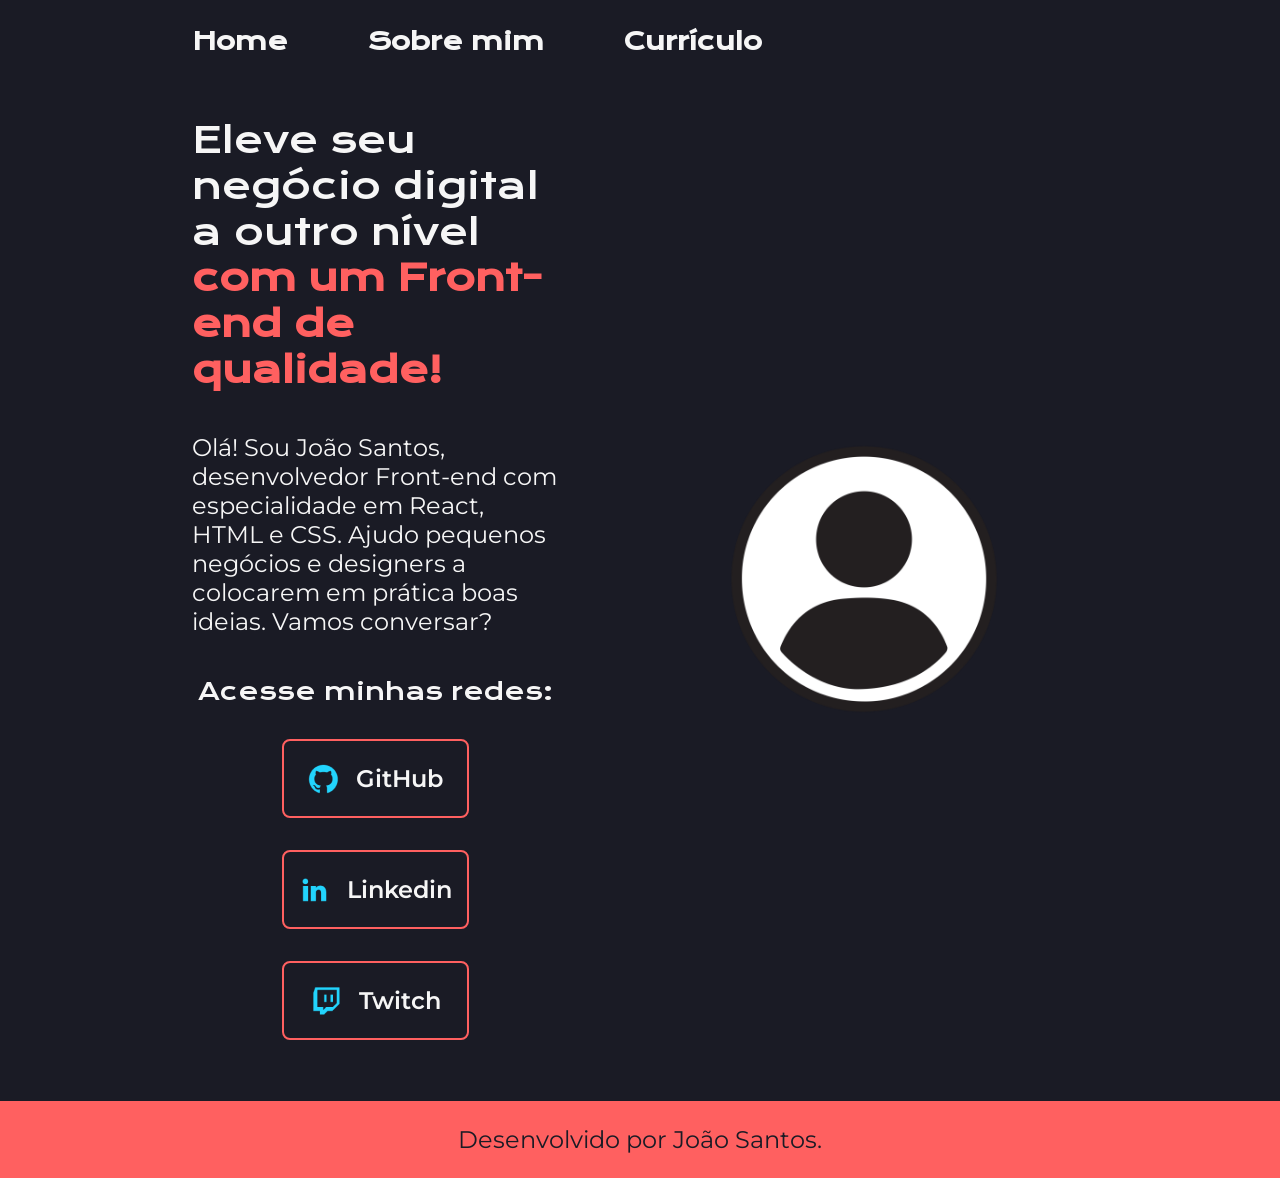
==== index.html @ e107e28a "Add files via upload" ====
<!DOCTYPE html>
<html lang="pt-br">

<head>
    <meta charset="UTF-8">
    <meta http-equiv="X-UA-Compatible" content="IE=edge">
    <meta name="viewport" content="width=device-width, initial-scale=1.0">
    <title>Portfólio</title>
    <link rel="stylesheet" href="./styles/style.css">
</head>

<body>
    <header class="cabecalho">
        <nav class="cabecalho__menu">
            <a href="index.html" class="cabecalho__menu__link">Home</a>
            <a href="about.html" class="cabecalho__menu__link">Sobre mim</a>
            <a href="resume.html" class="cabecalho__menu__link">Currículo</a>
        </nav>
    </header>
    <main class="apresentacao">
        <section class="apresentacao__conteudo">
            <h1 class="apresentacao__conteudo__titulo">
                Eleve seu negócio digital a outro nível
                <strong class="titulo-destaque">
                    com um Front-end de qualidade!
                </strong>
            </h1>
            <p class="apresentacao__conteudo__texto">
                Olá! Sou <a href="#" class="apresentacao__conteudo__texto__nome">João Santos</a>, desenvolvedor Front-end com especialidade em React, HTML e CSS. Ajudo pequenos
                negócios e designers a colocarem em prática boas ideias. Vamos conversar?
            </p>
            <div class="apresentacao__links">
                <h2 class="apresentacao__links__subtitulo">Acesse minhas redes:</h2>
                <a href="#" class="apresentacao__links__navegacao">
                    <img src="./assets/github.png" alt="GitHub Logo">
                    GitHub
                </a>
                <a href="#" class="apresentacao__links__navegacao">
                    <img src="./assets/linkedin.png" alt="GitHub Logo">
                    Linkedin
                </a>
                <a href="#" class="apresentacao__links__navegacao">
                    <img src="./assets/twitch.png" alt="GitHub Logo">
                    Twitch
                </a>
            </div>
        </section>
        <img src="./assets/user.png" alt="Imagem de usuário" class="apresentacao__imagem">
    </main>
    <footer class="rodape">
        <p>Desenvolvido por João Santos.</p>
    </footer>
</body>

</html>
---- styles/style.css ----
@import url('https://fonts.googleapis.com/css2?family=Krona+One&family=Montserrat:ital,wght@0,100..900;1,100..900&display=swap');

:root {
    --cor-primaria: #1a1b25;
    --cor-terciaria: #F6F6F6;
    --cor-secundaria: #FF6060;
    --cor-hover: #8D99AE;

    --fonte-principal: "Krona One", sans-serif;
    --fonte-secundaria: "Montserrat", sans-serif;
}

/* Variáveis são usadas dessa forma e servem para armazenar valores padrões 
que serão muitas vezes repetidos no código e que, com futuras atualizações, 
poderão ser alterados */

* {
    margin: 0;
    padding: 0;
}

body {
    box-sizing: border-box;
    background-color: var(--cor-primaria);
    color: var(--cor-terciaria);
}

.cabecalho {
    padding: 2% 0 0 15%;
}

.cabecalho__menu {
    display: flex;
    gap: 80px;
}

.cabecalho__menu__link {
    font-family: var(--fonte-principal);
    font-size: 1.5rem;   /* rem é uma unidade de medida relativa e responsiva, 1 rem equivale a 16px */
    font-weight: 600;
    color: var(--cor-terciaria);
    text-decoration: none;
    transition: 0.3s;
}

.cabecalho__menu__link:hover {
    color: var(--cor-secundaria);
}

.apresentacao {
    display: flex;
    align-items: center;
    justify-content: space-between;
    padding: 4.75% 15%;
    gap: 82px;
}

.apresentacao__conteudo {
    width: 50%;
    display: flex;
    flex-direction: column;
    gap: 40px;
}

.apresentacao__conteudo__titulo {
    font-size: 2.25rem;
    font-family: var(--fonte-principal);
    font-weight: 400;
    font-style: normal;
}

.titulo-destaque {
    color: var(--cor-secundaria);
}

.apresentacao__conteudo__texto {
    font-size: 1.5rem;
    font-family: var(--fonte-secundaria);
    font-optical-sizing: auto;
    font-weight: 400;
    font-style: normal;
}

.apresentacao__conteudo__texto__nome {
    font-size: 1.5rem;
    font-family: var(--fonte-secundaria);
    font-optical-sizing: auto;
    font-weight: 400;
    font-style: normal;
    text-decoration: none;
    color: var(--cor-terciaria);
    transition: 0.3s;
}

.apresentacao__conteudo__texto__nome:hover {
    color: var(--cor-secundaria)
}

.apresentacao__links {
    display: flex;
    justify-content: space-between;
    flex-direction: column;
    align-items: center;
    gap: 32px;
}

.apresentacao__links__subtitulo {
    font-family: var(--fonte-principal);
    font-weight: 400;
    font-size: 1.5rem;
}

.apresentacao__links__navegacao {
    display: flex;
    justify-content: center;
    gap: 16px;
    align-items: center;
    width: 50%;
    text-align: center;
    border-radius: 8px;
    font-size: 1.5rem;
    padding: 21.5px 0;
    text-decoration: none;
    color: #f6f6f6;
    font-family: var(--fonte-secundaria);
    font-weight: 600;
    border: 2px solid var(--cor-secundaria);
    transition: 0.3s;
}

.apresentacao__links__link:hover {
    background-color: var(--cor-hover);
}

.apresentacao__imagem {
    width: 50%;
}

.rodape {
    color: #1A1B25;
    background-color: var(--cor-secundaria);
    padding: 24px;
    text-align: center;
    font-family: var(--fonte-secundaria);
    font-size: 1.5rem;
    font-weight: 400;
}

/* Aba Currículo */

.curriculo-cabecalho {
    display: flex;
    flex-direction: column;
    padding: 5% 15%;
    gap: 40px;
}

.curriculo-cabecalho1 {
    display: flex;
    flex-direction: column;
    gap: 15px;
}

.curriculo-cabecalho1__nome {
    text-transform: uppercase;
    font-family: var(--fonte-principal);
    font-weight: 600;
    font-size: 3rem;
    color: var(--cor-secundaria);
}

.curriculo-cabecalho1__carreira {
    font-family: var(--fonte-secundaria);
    font-weight: 400;
    font-size: 1.5rem;
}

.curriculo-cabecalho__contato {
    display: flex;
    gap: 10px;
    align-items: center;
}

.curriculo-cabecalho__contato img {
    width: 5%;
}

.curriculo-cabecalho__contato p {
    font-family: var(--fonte-secundaria);
    font-weight: 400;
    font-size: 1.25rem;
}

.corpo {
    display: flex;
    flex-direction: column;
    gap: 80px;
    font-family: var(--fonte-secundaria);
    font-weight: 400;
    font-size: 1rem;
    padding: 0 15% 5% 15%;
}

.corpo__objetivos {
    display: flex;
    flex-direction: column;
    gap: 40px;
}

.corpo__objetivos h2 {
    font-size: 1.75rem;
    text-transform: uppercase;
    font-family: var(--fonte-principal);
    color: var(--cor-secundaria);
}

.corpo__objetivos p {
    font-size: 1.5rem;
    text-align: justify;
}

.corpo__formacao {
    display: flex;
    flex-direction: column;
    gap: 40px;
}

.corpo__formacao h2 {
    font-size: 1.75rem;
    text-transform: uppercase;
    font-family: var(--fonte-principal);
    color: var(--cor-secundaria);
}

.corpo__formacao__formacoes {
    display: flex;
    flex-direction: column;
    gap: 10px;
}

.corpo__formacao__formacoes h3 {
    text-transform: uppercase;
    font-size: 1.6rem;
}

.corpo__formacao__formacoes p {
    font-size: 1.25rem;
}

@media (max-width: 1200px){

    .cabecalho{
        padding: 10%;
    }

    .cabecalho__menu{
        justify-content: center;
        gap: 5%;
    }

    .apresentacao{
        flex-direction: column-reverse;
        padding: 5%;
    }

    .apresentacao__conteudo	{
        width: auto;
    }

    /* Tela currículo */

    .curriculo-cabecalho{
        padding: 5%;
    }

    .corpo{
        padding: 5%;
    }
}
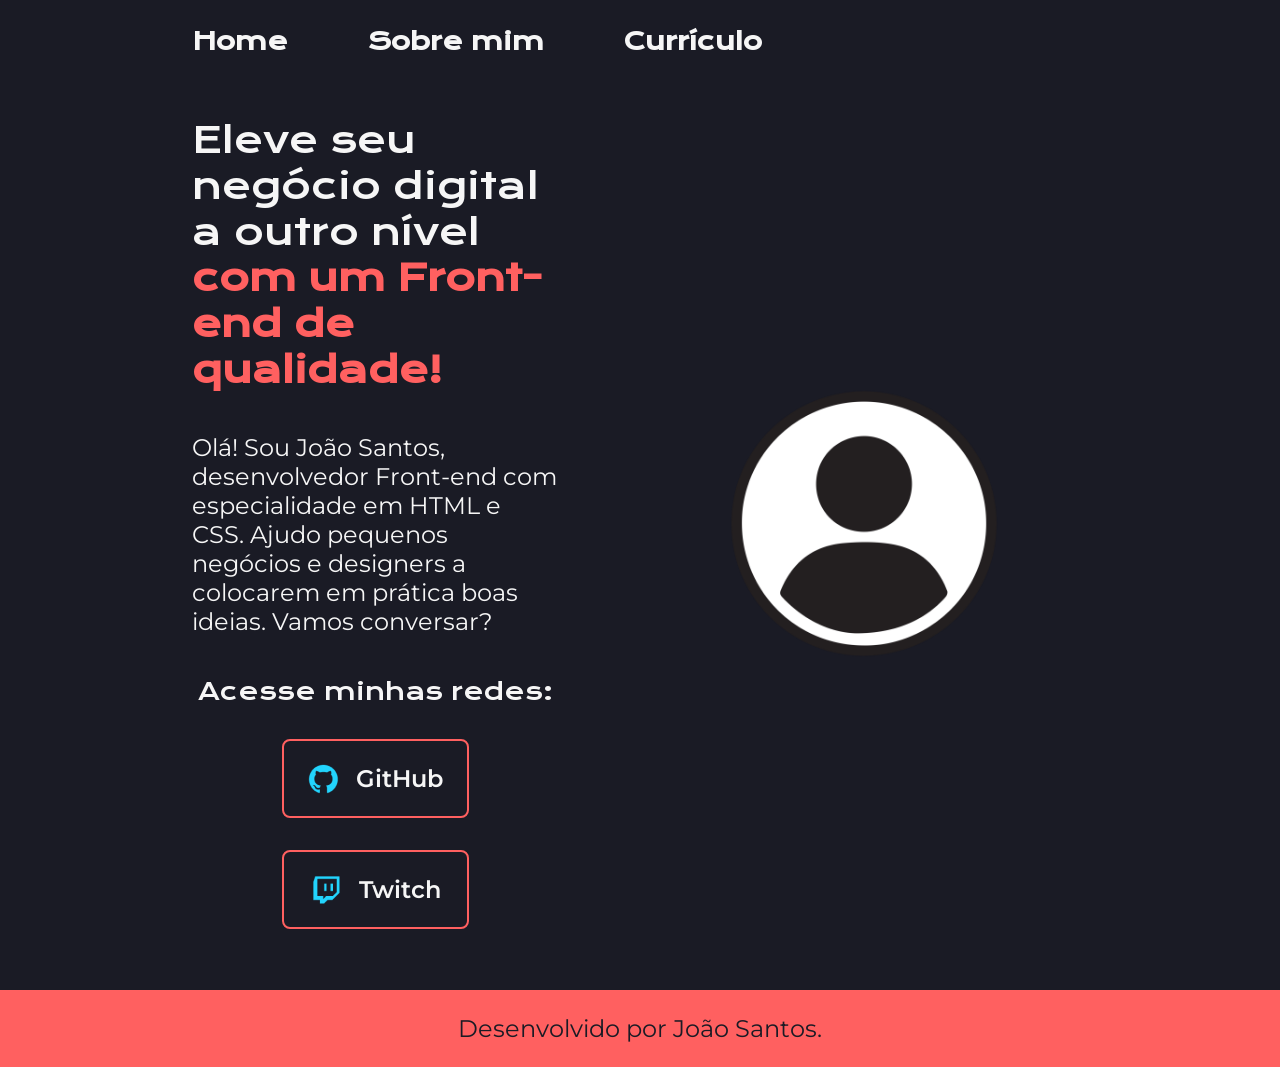
==== commit 6624fa94: "Alterações no texto e nos links da página principal, adicionando o redirecionamento para minhas outr" ====
--- a/index.html
+++ b/index.html
@@ -26,21 +26,17 @@
                 </strong>
             </h1>
             <p class="apresentacao__conteudo__texto">
-                Olá! Sou <a href="#" class="apresentacao__conteudo__texto__nome">João Santos</a>, desenvolvedor Front-end com especialidade em React, HTML e CSS. Ajudo pequenos
+                Olá! Sou <a href="resume.html" class="apresentacao__conteudo__texto__nome">João Santos</a>, desenvolvedor Front-end com especialidade em HTML e CSS. Ajudo pequenos
                 negócios e designers a colocarem em prática boas ideias. Vamos conversar?
             </p>
             <div class="apresentacao__links">
                 <h2 class="apresentacao__links__subtitulo">Acesse minhas redes:</h2>
-                <a href="#" class="apresentacao__links__navegacao">
+                <a href="https://github.com/JgSantos12"  target="_blank" class="apresentacao__links__navegacao">
                     <img src="./assets/github.png" alt="GitHub Logo">
                     GitHub
                 </a>
-                <a href="#" class="apresentacao__links__navegacao">
-                    <img src="./assets/linkedin.png" alt="GitHub Logo">
-                    Linkedin
-                </a>
-                <a href="#" class="apresentacao__links__navegacao">
-                    <img src="./assets/twitch.png" alt="GitHub Logo">
+                <a href="https://www.twitch.tv/jotagegexis21"  target="_blank" class="apresentacao__links__navegacao">
+                    <img src="./assets/twitch.png" alt="Twitch Logo">
                     Twitch
                 </a>
             </div>
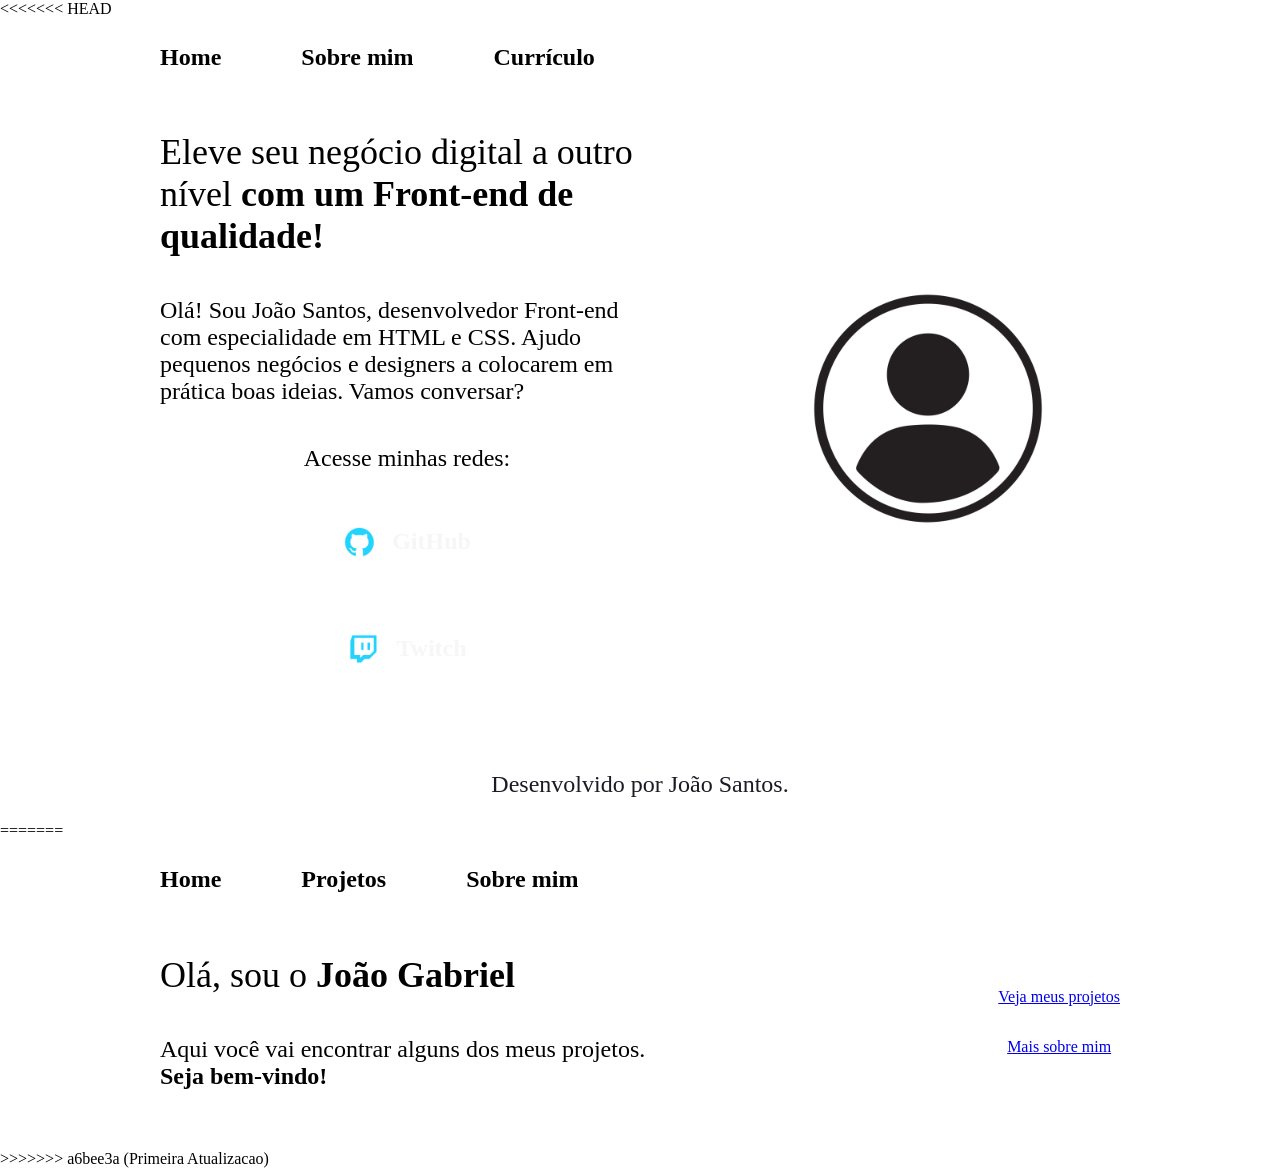
==== commit 51dcfd41: "Primeira Atualizacao do Portfolio" ====
--- a/index.html
+++ b/index.html
@@ -1,3 +1,4 @@
+<<<<<<< HEAD
 <!DOCTYPE html>
 <html lang="pt-br">
 
@@ -48,4 +49,42 @@
     </footer>
 </body>
 
+=======
+<!DOCTYPE html>
+<html lang="pt-br">
+
+<head>
+    <meta charset="UTF-8">
+    <meta http-equiv="X-UA-Compatible" content="IE=edge">
+    <meta name="viewport" content="width=device-width, initial-scale=1.0">
+    <title>Portfólio - Home</title>
+    <link rel="stylesheet" href="./styles/style.css">
+</head>
+
+<body>
+    <header class="cabecalho">
+        <nav class="cabecalho__menu">
+            <a href="index.html" class="cabecalho__menu__link">Home</a>
+            <a href="projects.html" class="cabecalho__menu__link">Projetos</a>
+            <a href="about.html" class="cabecalho__menu__link">Sobre mim</a>
+        </nav>
+    </header>
+    <main class="apresentacao">
+        <div class="apresentacao__conteudo">
+            <h1 class="apresentacao__conteudo__titulo">
+                Olá, sou o <strong class="titulo-destaque"> João Gabriel</strong>
+            </h1>
+            <p class="apresentacao__conteudo__texto">
+                Aqui você vai encontrar alguns dos meus projetos. <br>
+                <strong class="titulo-destaque"> Seja bem-vindo!</strong>
+            </p>
+        </div>
+        <div class="apresentacao__links">
+            <a href="projects.html" class="apresentacao__link">Veja meus projetos</a>
+            <a href="about.html" class="apresentacao__link">Mais sobre mim</a>
+        </div>
+    </main>
+</body>
+
+>>>>>>> a6bee3a (Primeira Atualizacao)
 </html>
--- a/styles/style.css
+++ b/styles/style.css
@@ -1,3 +1,4 @@
+<<<<<<< HEAD
 @import url('https://fonts.googleapis.com/css2?family=Krona+One&family=Montserrat:ital,wght@0,100..900;1,100..900&display=swap');
 
 :root {
@@ -26,12 +27,12 @@
 }
 
 .cabecalho {
-    padding: 2% 0 0 15%;
+    padding: 2% 0 0 12.5%;
 }
 
 .cabecalho__menu {
     display: flex;
-    gap: 80px;
+    gap: 5rem;
 }
 
 .cabecalho__menu__link {
@@ -51,12 +52,12 @@
     display: flex;
     align-items: center;
     justify-content: space-between;
-    padding: 4.75% 15%;
+    padding: 4.75% 12.5%;
     gap: 82px;
 }
 
 .apresentacao__conteudo {
-    width: 50%;
+    width: 75%;
     display: flex;
     flex-direction: column;
     gap: 40px;
@@ -115,7 +116,7 @@
     justify-content: center;
     gap: 16px;
     align-items: center;
-    width: 50%;
+    width: 75%;
     text-align: center;
     border-radius: 8px;
     font-size: 1.5rem;
@@ -128,12 +129,12 @@
     transition: 0.3s;
 }
 
-.apresentacao__links__link:hover {
-    background-color: var(--cor-hover);
+.apresentacao__links__navegacao:hover {
+    background-color: var(--cor-secundaria);
 }
 
 .apresentacao__imagem {
-    width: 50%;
+    width: 40%;
 }
 
 .rodape {
@@ -151,7 +152,7 @@
 .curriculo-cabecalho {
     display: flex;
     flex-direction: column;
-    padding: 5% 15%;
+    padding: 5% 12.5%;
     gap: 40px;
 }
 
@@ -198,7 +199,7 @@
     font-family: var(--fonte-secundaria);
     font-weight: 400;
     font-size: 1rem;
-    padding: 0 15% 5% 15%;
+    padding: 0 12.5% 5% 12.5%;
 }
 
 .corpo__objetivos {
@@ -258,6 +259,10 @@
         gap: 5%;
     }
 
+    .cabecalho__menu__link{
+        font-size: 1rem;
+    }
+
     .apresentacao{
         flex-direction: column-reverse;
         padding: 5%;
@@ -267,6 +272,10 @@
         width: auto;
     }
 
+    .apresentacao__links__navegacao{
+        width: 100%;
+    }
+
     /* Tela currículo */
 
     .curriculo-cabecalho{
@@ -276,4 +285,384 @@
     .corpo{
         padding: 5%;
     }
+=======
+@import url('https://fonts.googleapis.com/css2?family=Krona+One&family=Montserrat:ital,wght@0,100..900;1,100..900&display=swap');
+@import url('https://fonts.googleapis.com/css2?family=Bebas+Neue&display=swap');
+
+:root {
+    --cor-primaria: #1a1b25;
+    --cor-terciaria: #F6F6F6;
+    --cor-secundaria: #FF6060;
+    --cor-hover: #8D99AE;
+    --cor-card: #2a2c3d;
+
+    --fonte-principal: "Bebas Neue", sans-serif;
+    --fonte-secundaria: "Montserrat", sans-serif;
+}
+
+/* Variáveis são usadas dessa forma e servem para armazenar valores padrões 
+que serão muitas vezes repetidos no código e que, com futuras atualizações, 
+poderão ser alterados */
+
+* {
+    margin: 0;
+    padding: 0;
+    box-sizing: border-box;
+}
+
+body {
+    background-color: var(--cor-primaria);
+    color: var(--cor-terciaria);
+}
+
+.cabecalho {
+    padding: 5vh 5vw;
+}
+
+.cabecalho__menu {
+    display: flex;
+    justify-content: space-evenly;
+}
+
+.cabecalho__menu__link {
+    font-family: var(--fonte-secundaria);
+    font-size: 1.25rem;
+    /* rem é uma unidade de medida relativa e responsiva, 1 rem equivale a 16px */
+    color: var(--cor-terciaria);
+    text-decoration: none;
+    transition: 0.3s;
+}
+
+.cabecalho__menu__link:hover {
+    color: var(--cor-secundaria);
+}
+
+.apresentacao {
+    display: flex;
+    flex-direction: column;
+    align-items: center;
+    gap: 5vh;
+    padding: 25vh 15vw;
+}
+
+.apresentacao__conteudo {
+    display: flex;
+    flex-direction: column;
+    align-items: center;
+    text-align: center;
+    gap: 1.5vh;
+}
+
+.apresentacao__conteudo__titulo {
+    font-size: 4rem;
+    font-family: var(--fonte-principal);
+    font-weight: 400;
+    text-transform: uppercase;
+    letter-spacing: 4%;
+}
+
+.titulo-destaque {
+    color: var(--cor-secundaria);
+}
+
+.apresentacao__conteudo__texto {
+    font-size: 1.25rem;
+    font-family: var(--fonte-secundaria);
+}
+
+.apresentacao__links {
+    display: flex;
+    gap: 2.5vw;
+}
+
+.apresentacao__link {
+    background-color: var(--cor-secundaria);
+    border-radius: 10px;
+    padding: 1em 2em;
+    font-family: var(--fonte-secundaria);
+    text-decoration: none;
+    color: var(--cor-primaria);
+    transition: 0.3s;
+}
+
+.apresentacao__link:hover {
+    background-color: var(--cor-terciaria);
+}
+
+/* Página Sobre Mim */
+
+.sobremim {
+    display: flex;
+    height: 75vh;
+    margin-top: 5vh;
+    gap: 2.5vw;
+}
+
+.contato {
+    background-color: var(--cor-card);
+    width: 40%;
+    padding: 7.5vh 2.5vw;
+    margin-left: 2.5vw;
+    border-radius: 10px;
+    display: flex;
+    flex-direction: column;
+    gap: 2rem;
+}
+
+.contato__titulo {
+    font-family: var(--fonte-secundaria);
+    color: var(--cor-terciaria);
+    font-size: 2rem;
+    display: block;
+}
+
+.contato__titulo::after {
+    content: "";
+    display: block;
+    /* Define o tamanho exato da linha */
+    width: 75px;
+    /* Define a espessura da linha */
+    height: 10px;
+    /* Cor da linha */
+    background-color: var(--cor-secundaria);
+    /* Espaço entre o texto e a linha */
+    margin-top: 5px;
+    /* Opcional: deixa as pontas arredondadas */
+    border-radius: 10px;
+}
+
+.contato__nome {
+    font-family: var(--fonte-secundaria);
+    color: var(--cor-terciaria);
+    font-size: 1.5rem;
+}
+
+.contato__container {
+    display: flex;
+    align-items: center;
+    gap: 1rem;
+}
+
+.contato__container__imagem {
+    height: 5rem;
+    width: 5rem;
+}
+
+.contato__container__div {
+    display: flex;
+    flex-direction: column;
+}
+
+.contato__label {
+    font-family: var(--fonte-secundaria);
+    font-size: 1rem;
+    font-weight: 500;
+    color: var(--cor-terciaria);
+}
+
+.contato__link {
+    font-family: var(--fonte-secundaria);
+    color: var(--cor-hover);
+    text-decoration: none;
+    transition: 0.3s;
+}
+
+.contato__link:hover {
+    color: var(--cor-secundaria);
+}
+
+.sobre {
+    background-color: var(--cor-card);
+    width: 60%;
+    padding: 7.5vh 2.5vw;
+    margin-right: 2.5vw;
+    border-radius: 10px;
+    display: flex;
+    flex-direction: column;
+    gap: 2rem;
+}
+
+.sobre__container {
+    display: flex;
+    flex-direction: column;
+    gap: 2rem;
+}
+
+.sobre__texto {
+    font-family: var(--fonte-secundaria);
+    font-size: 1rem;
+    line-height: 1.5rem;
+    text-align: justify;
+    margin-bottom: 0.5rem;
+}
+
+.sobre__link {
+    font-family: var(--fonte-secundaria);
+    color: var(--cor-primaria);
+    text-decoration: none;
+    background-color: var(--cor-secundaria);
+    padding: 1em 2em;
+    border-radius: 10px;
+    cursor: pointer;
+    transition: 0.3s;
+    align-self: flex-start;
+}
+
+.sobre__link:hover {
+    background-color: var(--cor-terciaria);
+}
+
+/* Página Projetos */
+
+.projetos {
+    display: flex;
+    flex-direction: column;
+    gap: 2em;
+    margin-top: 5vh;
+}
+
+.projects__title {
+    font-family: var(--fonte-secundaria);
+    color: var(--cor-terciaria);
+    font-size: 2.5rem;
+    padding-left: 0.5em;
+    display: block;
+}
+
+.projects__title::after {
+    content: "";
+    display: block;
+    /* Define o tamanho exato da linha */
+    width: 100px;
+    /* Define a espessura da linha */
+    height: 15px;
+    /* Cor da linha */
+    background-color: var(--cor-secundaria);
+    /* Espaço entre o texto e a linha */
+    margin-top: 7.5px;
+    /* Opcional: deixa as pontas arredondadas */
+    border-radius: 10px;
+}
+
+.projetos__card__container {
+    overflow-y: auto;
+    width: 98.5vw;
+    display: grid;
+    grid-template-columns: repeat(3, 1fr);
+    gap: 2rem;
+    padding: 1em;
+}
+
+.projetos__card {
+    background-color: var(--cor-card);
+    display: flex;
+    flex-direction: column;
+    padding: 1.5em 2.5em;
+    border-radius: 10px;
+    box-shadow: 0 2px 8px rgba(0, 0, 0, 0.08);
+    transition: 0.3s;
+    gap: 1.5em;
+}
+
+.projetos__card:hover {
+    box-shadow: 0 8px 24px rgba(0, 0, 0, 0.12);
+    transform: translateY(-4px);
+}
+
+.card__image {
+    width: 100%;
+    border-radius: 10px;
+}
+
+.card__textos {
+    display: flex;
+    flex-direction: column;
+    gap: 0.75em;
+}
+
+.card__titulo {
+    font-family: var(--fonte-secundaria);
+    font-size: 1.5rem;
+    color: var(--cor-terciaria);
+    display: block;
+}
+
+.card__titulo::after {
+    content: "";
+    display: block;
+    /* Define o tamanho exato da linha */
+    width: 35px;
+    /* Define a espessura da linha */
+    height: 7.5px;
+    /* Cor da linha */
+    background-color: var(--cor-secundaria);
+    /* Espaço entre o texto e a linha */
+    margin-top: 5px;
+    /* Opcional: deixa as pontas arredondadas */
+    border-radius: 10px;
+}
+
+.card__descricao {
+    font-family: var(--fonte-secundaria);
+    font-size: 1rem;
+    line-height: 1.30rem;
+    text-align: justify;
+}
+
+.card__link {
+    background-color: var(--cor-secundaria);
+    text-align: center;
+    width: 3rem;
+    height: 3rem;
+    padding: 0.10em;
+    border-radius: 10px;
+    transition: 0.3s;
+}
+
+.card__link:hover {
+    background-color: var(--cor-terciaria);
+}
+
+.card__image__link {
+    width: 100%;
+}
+
+@media (max-width: 1200px) {
+
+    .cabecalho {
+        padding: 10%;
+    }
+
+    .cabecalho__menu {
+        justify-content: center;
+        gap: 5%;
+    }
+
+    .cabecalho__menu__link {
+        font-size: 1rem;
+    }
+
+    .apresentacao {
+        flex-direction: column-reverse;
+        padding: 5%;
+    }
+
+    .apresentacao__conteudo {
+        width: auto;
+    }
+
+    .apresentacao__links__navegacao {
+        width: 100%;
+    }
+
+    /* Tela currículo */
+
+    .curriculo-cabecalho {
+        padding: 5%;
+    }
+
+    .corpo {
+        padding: 5%;
+    }
+>>>>>>> a6bee3a (Primeira Atualizacao)
 }
--- a/styles/style.css
+++ b/styles/style.css
@@ -1,3 +1,4 @@
+<<<<<<< HEAD
 @import url('https://fonts.googleapis.com/css2?family=Krona+One&family=Montserrat:ital,wght@0,100..900;1,100..900&display=swap');
 
 :root {
@@ -26,12 +27,12 @@
 }
 
 .cabecalho {
-    padding: 2% 0 0 15%;
+    padding: 2% 0 0 12.5%;
 }
 
 .cabecalho__menu {
     display: flex;
-    gap: 80px;
+    gap: 5rem;
 }
 
 .cabecalho__menu__link {
@@ -51,12 +52,12 @@
     display: flex;
     align-items: center;
     justify-content: space-between;
-    padding: 4.75% 15%;
+    padding: 4.75% 12.5%;
     gap: 82px;
 }
 
 .apresentacao__conteudo {
-    width: 50%;
+    width: 75%;
     display: flex;
     flex-direction: column;
     gap: 40px;
@@ -115,7 +116,7 @@
     justify-content: center;
     gap: 16px;
     align-items: center;
-    width: 50%;
+    width: 75%;
     text-align: center;
     border-radius: 8px;
     font-size: 1.5rem;
@@ -128,12 +129,12 @@
     transition: 0.3s;
 }
 
-.apresentacao__links__link:hover {
-    background-color: var(--cor-hover);
+.apresentacao__links__navegacao:hover {
+    background-color: var(--cor-secundaria);
 }
 
 .apresentacao__imagem {
-    width: 50%;
+    width: 40%;
 }
 
 .rodape {
@@ -151,7 +152,7 @@
 .curriculo-cabecalho {
     display: flex;
     flex-direction: column;
-    padding: 5% 15%;
+    padding: 5% 12.5%;
     gap: 40px;
 }
 
@@ -198,7 +199,7 @@
     font-family: var(--fonte-secundaria);
     font-weight: 400;
     font-size: 1rem;
-    padding: 0 15% 5% 15%;
+    padding: 0 12.5% 5% 12.5%;
 }
 
 .corpo__objetivos {
@@ -258,6 +259,10 @@
         gap: 5%;
     }
 
+    .cabecalho__menu__link{
+        font-size: 1rem;
+    }
+
     .apresentacao{
         flex-direction: column-reverse;
         padding: 5%;
@@ -267,6 +272,10 @@
         width: auto;
     }
 
+    .apresentacao__links__navegacao{
+        width: 100%;
+    }
+
     /* Tela currículo */
 
     .curriculo-cabecalho{
@@ -276,4 +285,384 @@
     .corpo{
         padding: 5%;
     }
+=======
+@import url('https://fonts.googleapis.com/css2?family=Krona+One&family=Montserrat:ital,wght@0,100..900;1,100..900&display=swap');
+@import url('https://fonts.googleapis.com/css2?family=Bebas+Neue&display=swap');
+
+:root {
+    --cor-primaria: #1a1b25;
+    --cor-terciaria: #F6F6F6;
+    --cor-secundaria: #FF6060;
+    --cor-hover: #8D99AE;
+    --cor-card: #2a2c3d;
+
+    --fonte-principal: "Bebas Neue", sans-serif;
+    --fonte-secundaria: "Montserrat", sans-serif;
+}
+
+/* Variáveis são usadas dessa forma e servem para armazenar valores padrões 
+que serão muitas vezes repetidos no código e que, com futuras atualizações, 
+poderão ser alterados */
+
+* {
+    margin: 0;
+    padding: 0;
+    box-sizing: border-box;
+}
+
+body {
+    background-color: var(--cor-primaria);
+    color: var(--cor-terciaria);
+}
+
+.cabecalho {
+    padding: 5vh 5vw;
+}
+
+.cabecalho__menu {
+    display: flex;
+    justify-content: space-evenly;
+}
+
+.cabecalho__menu__link {
+    font-family: var(--fonte-secundaria);
+    font-size: 1.25rem;
+    /* rem é uma unidade de medida relativa e responsiva, 1 rem equivale a 16px */
+    color: var(--cor-terciaria);
+    text-decoration: none;
+    transition: 0.3s;
+}
+
+.cabecalho__menu__link:hover {
+    color: var(--cor-secundaria);
+}
+
+.apresentacao {
+    display: flex;
+    flex-direction: column;
+    align-items: center;
+    gap: 5vh;
+    padding: 25vh 15vw;
+}
+
+.apresentacao__conteudo {
+    display: flex;
+    flex-direction: column;
+    align-items: center;
+    text-align: center;
+    gap: 1.5vh;
+}
+
+.apresentacao__conteudo__titulo {
+    font-size: 4rem;
+    font-family: var(--fonte-principal);
+    font-weight: 400;
+    text-transform: uppercase;
+    letter-spacing: 4%;
+}
+
+.titulo-destaque {
+    color: var(--cor-secundaria);
+}
+
+.apresentacao__conteudo__texto {
+    font-size: 1.25rem;
+    font-family: var(--fonte-secundaria);
+}
+
+.apresentacao__links {
+    display: flex;
+    gap: 2.5vw;
+}
+
+.apresentacao__link {
+    background-color: var(--cor-secundaria);
+    border-radius: 10px;
+    padding: 1em 2em;
+    font-family: var(--fonte-secundaria);
+    text-decoration: none;
+    color: var(--cor-primaria);
+    transition: 0.3s;
+}
+
+.apresentacao__link:hover {
+    background-color: var(--cor-terciaria);
+}
+
+/* Página Sobre Mim */
+
+.sobremim {
+    display: flex;
+    height: 75vh;
+    margin-top: 5vh;
+    gap: 2.5vw;
+}
+
+.contato {
+    background-color: var(--cor-card);
+    width: 40%;
+    padding: 7.5vh 2.5vw;
+    margin-left: 2.5vw;
+    border-radius: 10px;
+    display: flex;
+    flex-direction: column;
+    gap: 2rem;
+}
+
+.contato__titulo {
+    font-family: var(--fonte-secundaria);
+    color: var(--cor-terciaria);
+    font-size: 2rem;
+    display: block;
+}
+
+.contato__titulo::after {
+    content: "";
+    display: block;
+    /* Define o tamanho exato da linha */
+    width: 75px;
+    /* Define a espessura da linha */
+    height: 10px;
+    /* Cor da linha */
+    background-color: var(--cor-secundaria);
+    /* Espaço entre o texto e a linha */
+    margin-top: 5px;
+    /* Opcional: deixa as pontas arredondadas */
+    border-radius: 10px;
+}
+
+.contato__nome {
+    font-family: var(--fonte-secundaria);
+    color: var(--cor-terciaria);
+    font-size: 1.5rem;
+}
+
+.contato__container {
+    display: flex;
+    align-items: center;
+    gap: 1rem;
+}
+
+.contato__container__imagem {
+    height: 5rem;
+    width: 5rem;
+}
+
+.contato__container__div {
+    display: flex;
+    flex-direction: column;
+}
+
+.contato__label {
+    font-family: var(--fonte-secundaria);
+    font-size: 1rem;
+    font-weight: 500;
+    color: var(--cor-terciaria);
+}
+
+.contato__link {
+    font-family: var(--fonte-secundaria);
+    color: var(--cor-hover);
+    text-decoration: none;
+    transition: 0.3s;
+}
+
+.contato__link:hover {
+    color: var(--cor-secundaria);
+}
+
+.sobre {
+    background-color: var(--cor-card);
+    width: 60%;
+    padding: 7.5vh 2.5vw;
+    margin-right: 2.5vw;
+    border-radius: 10px;
+    display: flex;
+    flex-direction: column;
+    gap: 2rem;
+}
+
+.sobre__container {
+    display: flex;
+    flex-direction: column;
+    gap: 2rem;
+}
+
+.sobre__texto {
+    font-family: var(--fonte-secundaria);
+    font-size: 1rem;
+    line-height: 1.5rem;
+    text-align: justify;
+    margin-bottom: 0.5rem;
+}
+
+.sobre__link {
+    font-family: var(--fonte-secundaria);
+    color: var(--cor-primaria);
+    text-decoration: none;
+    background-color: var(--cor-secundaria);
+    padding: 1em 2em;
+    border-radius: 10px;
+    cursor: pointer;
+    transition: 0.3s;
+    align-self: flex-start;
+}
+
+.sobre__link:hover {
+    background-color: var(--cor-terciaria);
+}
+
+/* Página Projetos */
+
+.projetos {
+    display: flex;
+    flex-direction: column;
+    gap: 2em;
+    margin-top: 5vh;
+}
+
+.projects__title {
+    font-family: var(--fonte-secundaria);
+    color: var(--cor-terciaria);
+    font-size: 2.5rem;
+    padding-left: 0.5em;
+    display: block;
+}
+
+.projects__title::after {
+    content: "";
+    display: block;
+    /* Define o tamanho exato da linha */
+    width: 100px;
+    /* Define a espessura da linha */
+    height: 15px;
+    /* Cor da linha */
+    background-color: var(--cor-secundaria);
+    /* Espaço entre o texto e a linha */
+    margin-top: 7.5px;
+    /* Opcional: deixa as pontas arredondadas */
+    border-radius: 10px;
+}
+
+.projetos__card__container {
+    overflow-y: auto;
+    width: 98.5vw;
+    display: grid;
+    grid-template-columns: repeat(3, 1fr);
+    gap: 2rem;
+    padding: 1em;
+}
+
+.projetos__card {
+    background-color: var(--cor-card);
+    display: flex;
+    flex-direction: column;
+    padding: 1.5em 2.5em;
+    border-radius: 10px;
+    box-shadow: 0 2px 8px rgba(0, 0, 0, 0.08);
+    transition: 0.3s;
+    gap: 1.5em;
+}
+
+.projetos__card:hover {
+    box-shadow: 0 8px 24px rgba(0, 0, 0, 0.12);
+    transform: translateY(-4px);
+}
+
+.card__image {
+    width: 100%;
+    border-radius: 10px;
+}
+
+.card__textos {
+    display: flex;
+    flex-direction: column;
+    gap: 0.75em;
+}
+
+.card__titulo {
+    font-family: var(--fonte-secundaria);
+    font-size: 1.5rem;
+    color: var(--cor-terciaria);
+    display: block;
+}
+
+.card__titulo::after {
+    content: "";
+    display: block;
+    /* Define o tamanho exato da linha */
+    width: 35px;
+    /* Define a espessura da linha */
+    height: 7.5px;
+    /* Cor da linha */
+    background-color: var(--cor-secundaria);
+    /* Espaço entre o texto e a linha */
+    margin-top: 5px;
+    /* Opcional: deixa as pontas arredondadas */
+    border-radius: 10px;
+}
+
+.card__descricao {
+    font-family: var(--fonte-secundaria);
+    font-size: 1rem;
+    line-height: 1.30rem;
+    text-align: justify;
+}
+
+.card__link {
+    background-color: var(--cor-secundaria);
+    text-align: center;
+    width: 3rem;
+    height: 3rem;
+    padding: 0.10em;
+    border-radius: 10px;
+    transition: 0.3s;
+}
+
+.card__link:hover {
+    background-color: var(--cor-terciaria);
+}
+
+.card__image__link {
+    width: 100%;
+}
+
+@media (max-width: 1200px) {
+
+    .cabecalho {
+        padding: 10%;
+    }
+
+    .cabecalho__menu {
+        justify-content: center;
+        gap: 5%;
+    }
+
+    .cabecalho__menu__link {
+        font-size: 1rem;
+    }
+
+    .apresentacao {
+        flex-direction: column-reverse;
+        padding: 5%;
+    }
+
+    .apresentacao__conteudo {
+        width: auto;
+    }
+
+    .apresentacao__links__navegacao {
+        width: 100%;
+    }
+
+    /* Tela currículo */
+
+    .curriculo-cabecalho {
+        padding: 5%;
+    }
+
+    .corpo {
+        padding: 5%;
+    }
+>>>>>>> a6bee3a (Primeira Atualizacao)
 }
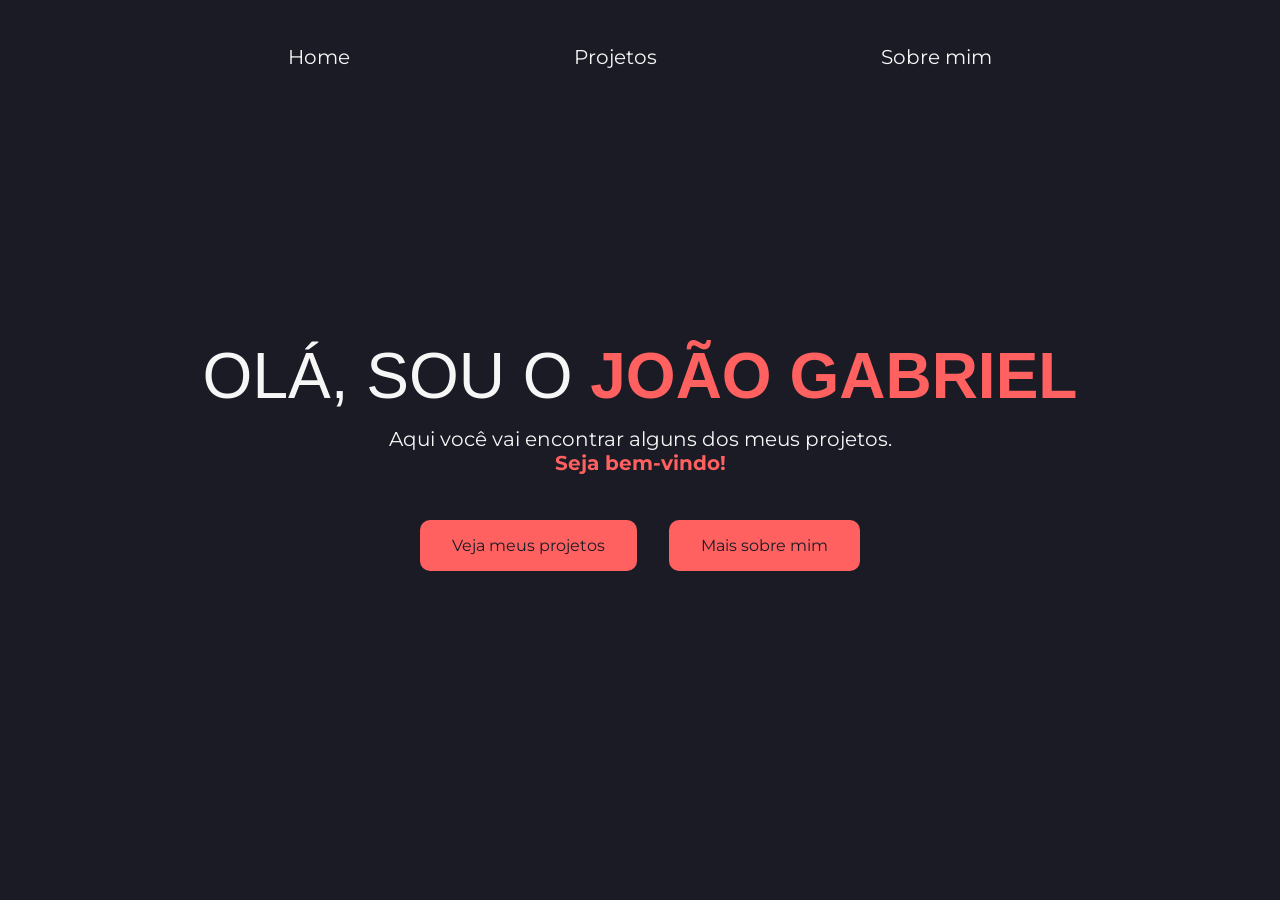
==== commit 209a2993: "Torna o site responsivo para dispositivos móveis" ====
--- a/index.html
+++ b/index.html
@@ -1,4 +1,3 @@
-<<<<<<< HEAD
 <!DOCTYPE html>
 <html lang="pt-br">
 
@@ -6,7 +5,7 @@
     <meta charset="UTF-8">
     <meta http-equiv="X-UA-Compatible" content="IE=edge">
     <meta name="viewport" content="width=device-width, initial-scale=1.0">
-    <title>Portfólio</title>
+    <title>Portfólio - Home</title>
     <link rel="stylesheet" href="./styles/style.css">
 </head>
 
@@ -14,77 +13,25 @@
     <header class="cabecalho">
         <nav class="cabecalho__menu">
             <a href="index.html" class="cabecalho__menu__link">Home</a>
+            <a href="projects.html" class="cabecalho__menu__link">Projetos</a>
             <a href="about.html" class="cabecalho__menu__link">Sobre mim</a>
-            <a href="resume.html" class="cabecalho__menu__link">Currículo</a>
         </nav>
     </header>
     <main class="apresentacao">
-        <section class="apresentacao__conteudo">
+        <div class="apresentacao__conteudo">
             <h1 class="apresentacao__conteudo__titulo">
-                Eleve seu negócio digital a outro nível
-                <strong class="titulo-destaque">
-                    com um Front-end de qualidade!
-                </strong>
+                Olá, sou o <strong class="titulo-destaque"> João Gabriel</strong>
             </h1>
             <p class="apresentacao__conteudo__texto">
-                Olá! Sou <a href="resume.html" class="apresentacao__conteudo__texto__nome">João Santos</a>, desenvolvedor Front-end com especialidade em HTML e CSS. Ajudo pequenos
-                negócios e designers a colocarem em prática boas ideias. Vamos conversar?
+                Aqui você vai encontrar alguns dos meus projetos. <br>
+                <strong class="titulo-destaque"> Seja bem-vindo!</strong>
             </p>
-            <div class="apresentacao__links">
-                <h2 class="apresentacao__links__subtitulo">Acesse minhas redes:</h2>
-                <a href="https://github.com/JgSantos12"  target="_blank" class="apresentacao__links__navegacao">
-                    <img src="./assets/github.png" alt="GitHub Logo">
-                    GitHub
-                </a>
-                <a href="https://www.twitch.tv/jotagegexis21"  target="_blank" class="apresentacao__links__navegacao">
-                    <img src="./assets/twitch.png" alt="Twitch Logo">
-                    Twitch
-                </a>
-            </div>
-        </section>
-        <img src="./assets/user.png" alt="Imagem de usuário" class="apresentacao__imagem">
+        </div>
+        <div class="apresentacao__links">
+            <a href="projects.html" class="apresentacao__link">Veja meus projetos</a>
+            <a href="about.html" class="apresentacao__link">Mais sobre mim</a>
+        </div>
     </main>
-    <footer class="rodape">
-        <p>Desenvolvido por João Santos.</p>
-    </footer>
 </body>
 
-=======
-<!DOCTYPE html>
-<html lang="pt-br">
-
-<head>
-    <meta charset="UTF-8">
-    <meta http-equiv="X-UA-Compatible" content="IE=edge">
-    <meta name="viewport" content="width=device-width, initial-scale=1.0">
-    <title>Portfólio - Home</title>
-    <link rel="stylesheet" href="./styles/style.css">
-</head>
-
-<body>
-    <header class="cabecalho">
-        <nav class="cabecalho__menu">
-            <a href="index.html" class="cabecalho__menu__link">Home</a>
-            <a href="projects.html" class="cabecalho__menu__link">Projetos</a>
-            <a href="about.html" class="cabecalho__menu__link">Sobre mim</a>
-        </nav>
-    </header>
-    <main class="apresentacao">
-        <div class="apresentacao__conteudo">
-            <h1 class="apresentacao__conteudo__titulo">
-                Olá, sou o <strong class="titulo-destaque"> João Gabriel</strong>
-            </h1>
-            <p class="apresentacao__conteudo__texto">
-                Aqui você vai encontrar alguns dos meus projetos. <br>
-                <strong class="titulo-destaque"> Seja bem-vindo!</strong>
-            </p>
-        </div>
-        <div class="apresentacao__links">
-            <a href="projects.html" class="apresentacao__link">Veja meus projetos</a>
-            <a href="about.html" class="apresentacao__link">Mais sobre mim</a>
-        </div>
-    </main>
-</body>
-
->>>>>>> a6bee3a (Primeira Atualizacao)
 </html>
--- a/styles/style.css
+++ b/styles/style.css
@@ -1,291 +1,3 @@
-<<<<<<< HEAD
-@import url('https://fonts.googleapis.com/css2?family=Krona+One&family=Montserrat:ital,wght@0,100..900;1,100..900&display=swap');
-
-:root {
-    --cor-primaria: #1a1b25;
-    --cor-terciaria: #F6F6F6;
-    --cor-secundaria: #FF6060;
-    --cor-hover: #8D99AE;
-
-    --fonte-principal: "Krona One", sans-serif;
-    --fonte-secundaria: "Montserrat", sans-serif;
-}
-
-/* Variáveis são usadas dessa forma e servem para armazenar valores padrões 
-que serão muitas vezes repetidos no código e que, com futuras atualizações, 
-poderão ser alterados */
-
-* {
-    margin: 0;
-    padding: 0;
-}
-
-body {
-    box-sizing: border-box;
-    background-color: var(--cor-primaria);
-    color: var(--cor-terciaria);
-}
-
-.cabecalho {
-    padding: 2% 0 0 12.5%;
-}
-
-.cabecalho__menu {
-    display: flex;
-    gap: 5rem;
-}
-
-.cabecalho__menu__link {
-    font-family: var(--fonte-principal);
-    font-size: 1.5rem;   /* rem é uma unidade de medida relativa e responsiva, 1 rem equivale a 16px */
-    font-weight: 600;
-    color: var(--cor-terciaria);
-    text-decoration: none;
-    transition: 0.3s;
-}
-
-.cabecalho__menu__link:hover {
-    color: var(--cor-secundaria);
-}
-
-.apresentacao {
-    display: flex;
-    align-items: center;
-    justify-content: space-between;
-    padding: 4.75% 12.5%;
-    gap: 82px;
-}
-
-.apresentacao__conteudo {
-    width: 75%;
-    display: flex;
-    flex-direction: column;
-    gap: 40px;
-}
-
-.apresentacao__conteudo__titulo {
-    font-size: 2.25rem;
-    font-family: var(--fonte-principal);
-    font-weight: 400;
-    font-style: normal;
-}
-
-.titulo-destaque {
-    color: var(--cor-secundaria);
-}
-
-.apresentacao__conteudo__texto {
-    font-size: 1.5rem;
-    font-family: var(--fonte-secundaria);
-    font-optical-sizing: auto;
-    font-weight: 400;
-    font-style: normal;
-}
-
-.apresentacao__conteudo__texto__nome {
-    font-size: 1.5rem;
-    font-family: var(--fonte-secundaria);
-    font-optical-sizing: auto;
-    font-weight: 400;
-    font-style: normal;
-    text-decoration: none;
-    color: var(--cor-terciaria);
-    transition: 0.3s;
-}
-
-.apresentacao__conteudo__texto__nome:hover {
-    color: var(--cor-secundaria)
-}
-
-.apresentacao__links {
-    display: flex;
-    justify-content: space-between;
-    flex-direction: column;
-    align-items: center;
-    gap: 32px;
-}
-
-.apresentacao__links__subtitulo {
-    font-family: var(--fonte-principal);
-    font-weight: 400;
-    font-size: 1.5rem;
-}
-
-.apresentacao__links__navegacao {
-    display: flex;
-    justify-content: center;
-    gap: 16px;
-    align-items: center;
-    width: 75%;
-    text-align: center;
-    border-radius: 8px;
-    font-size: 1.5rem;
-    padding: 21.5px 0;
-    text-decoration: none;
-    color: #f6f6f6;
-    font-family: var(--fonte-secundaria);
-    font-weight: 600;
-    border: 2px solid var(--cor-secundaria);
-    transition: 0.3s;
-}
-
-.apresentacao__links__navegacao:hover {
-    background-color: var(--cor-secundaria);
-}
-
-.apresentacao__imagem {
-    width: 40%;
-}
-
-.rodape {
-    color: #1A1B25;
-    background-color: var(--cor-secundaria);
-    padding: 24px;
-    text-align: center;
-    font-family: var(--fonte-secundaria);
-    font-size: 1.5rem;
-    font-weight: 400;
-}
-
-/* Aba Currículo */
-
-.curriculo-cabecalho {
-    display: flex;
-    flex-direction: column;
-    padding: 5% 12.5%;
-    gap: 40px;
-}
-
-.curriculo-cabecalho1 {
-    display: flex;
-    flex-direction: column;
-    gap: 15px;
-}
-
-.curriculo-cabecalho1__nome {
-    text-transform: uppercase;
-    font-family: var(--fonte-principal);
-    font-weight: 600;
-    font-size: 3rem;
-    color: var(--cor-secundaria);
-}
-
-.curriculo-cabecalho1__carreira {
-    font-family: var(--fonte-secundaria);
-    font-weight: 400;
-    font-size: 1.5rem;
-}
-
-.curriculo-cabecalho__contato {
-    display: flex;
-    gap: 10px;
-    align-items: center;
-}
-
-.curriculo-cabecalho__contato img {
-    width: 5%;
-}
-
-.curriculo-cabecalho__contato p {
-    font-family: var(--fonte-secundaria);
-    font-weight: 400;
-    font-size: 1.25rem;
-}
-
-.corpo {
-    display: flex;
-    flex-direction: column;
-    gap: 80px;
-    font-family: var(--fonte-secundaria);
-    font-weight: 400;
-    font-size: 1rem;
-    padding: 0 12.5% 5% 12.5%;
-}
-
-.corpo__objetivos {
-    display: flex;
-    flex-direction: column;
-    gap: 40px;
-}
-
-.corpo__objetivos h2 {
-    font-size: 1.75rem;
-    text-transform: uppercase;
-    font-family: var(--fonte-principal);
-    color: var(--cor-secundaria);
-}
-
-.corpo__objetivos p {
-    font-size: 1.5rem;
-    text-align: justify;
-}
-
-.corpo__formacao {
-    display: flex;
-    flex-direction: column;
-    gap: 40px;
-}
-
-.corpo__formacao h2 {
-    font-size: 1.75rem;
-    text-transform: uppercase;
-    font-family: var(--fonte-principal);
-    color: var(--cor-secundaria);
-}
-
-.corpo__formacao__formacoes {
-    display: flex;
-    flex-direction: column;
-    gap: 10px;
-}
-
-.corpo__formacao__formacoes h3 {
-    text-transform: uppercase;
-    font-size: 1.6rem;
-}
-
-.corpo__formacao__formacoes p {
-    font-size: 1.25rem;
-}
-
-@media (max-width: 1200px){
-
-    .cabecalho{
-        padding: 10%;
-    }
-
-    .cabecalho__menu{
-        justify-content: center;
-        gap: 5%;
-    }
-
-    .cabecalho__menu__link{
-        font-size: 1rem;
-    }
-
-    .apresentacao{
-        flex-direction: column-reverse;
-        padding: 5%;
-    }
-
-    .apresentacao__conteudo	{
-        width: auto;
-    }
-
-    .apresentacao__links__navegacao{
-        width: 100%;
-    }
-
-    /* Tela currículo */
-
-    .curriculo-cabecalho{
-        padding: 5%;
-    }
-
-    .corpo{
-        padding: 5%;
-    }
-=======
 @import url('https://fonts.googleapis.com/css2?family=Krona+One&family=Montserrat:ital,wght@0,100..900;1,100..900&display=swap');
 @import url('https://fonts.googleapis.com/css2?family=Bebas+Neue&display=swap');
 
@@ -431,11 +143,6 @@
     border-radius: 10px;
 }
 
-.contato__nome {
-    font-family: var(--fonte-secundaria);
-    color: var(--cor-terciaria);
-    font-size: 1.5rem;
-}
 
 .contato__container {
     display: flex;
@@ -629,40 +336,98 @@
 
 @media (max-width: 1200px) {
 
+    /* Geral */
+
     .cabecalho {
         padding: 10%;
     }
 
     .cabecalho__menu {
-        justify-content: center;
-        gap: 5%;
+        justify-content: space-evenly;
     }
 
     .cabecalho__menu__link {
         font-size: 1rem;
     }
 
+    /* Home */
+
     .apresentacao {
-        flex-direction: column-reverse;
+        margin-top: 20%;
         padding: 5%;
     }
 
-    .apresentacao__conteudo {
+    .apresentacao__conteudo__titulo {
+        font-size: 3rem;
+    }
+
+    .apresentacao__conteudo__texto {
+        font-size: 1rem;
+    }
+
+    .apresentacao__link {
+        font-size: 1rem;
+        text-align: center;
+    }
+
+    /* Projetos */
+
+    .projects__title {
+        font-size: 2rem;
+    }
+
+    .projects__title::after {
+        width: 75px;
+        height: 15px;
+        margin-top: 5px;
+    }
+
+    .projetos__card__container {
         width: auto;
-    }
-
-    .apresentacao__links__navegacao {
-        width: 100%;
-    }
-
-    /* Tela currículo */
-
-    .curriculo-cabecalho {
-        padding: 5%;
-    }
-
-    .corpo {
-        padding: 5%;
-    }
->>>>>>> a6bee3a (Primeira Atualizacao)
+        grid-template-columns: repeat(1, 1fr);
+    }
+
+    /* Sobre */
+
+    .sobremim {
+        flex-direction: column;
+        gap: 2em;
+    }
+
+    .contato {
+        width: auto;
+        margin: 0 5%;
+        padding: 2em 1.5em;
+        gap: 1rem;
+    }
+
+    .contato__titulo {
+        font-size: 1.75rem;
+    }
+
+    .contato__titulo::after {
+        width: 50px;
+        height: 7.5px;
+        margin-top: 3px;
+    }
+
+    .contato__container{
+        gap: 0.5rem;
+    }
+
+    .contato__container__imagem {
+        width: 3rem;
+        height: 3rem;
+    }
+
+    .contato__link {
+        font-size: 0.85rem;
+    }
+
+    .sobre {
+        width: auto;
+        margin: 0 5%;
+        padding: 2em 1.5em;
+
+    }
 }
